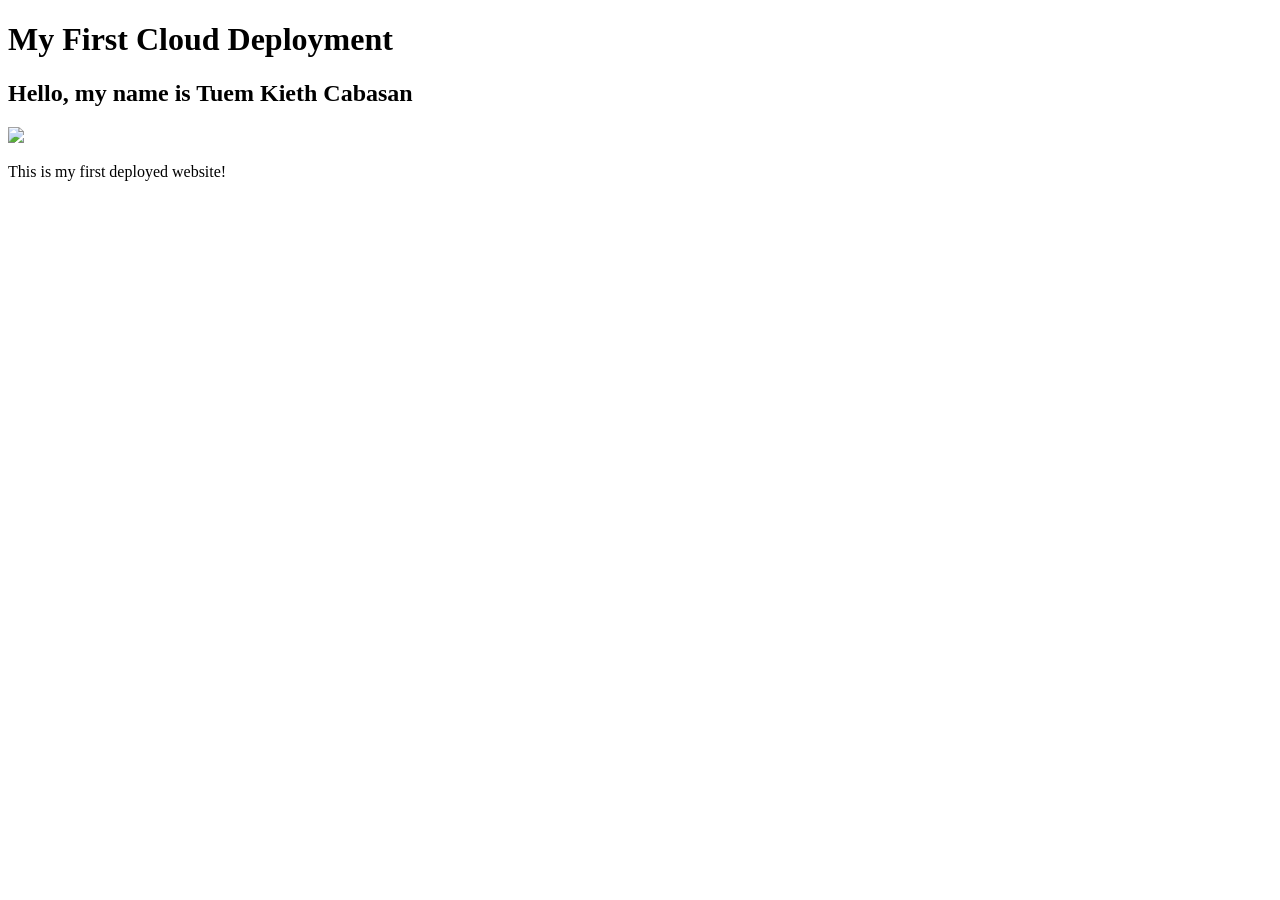
==== index.html @ f7c826b4 "Update image source in index.html" ====
<!DOCTYPE html>
<html>
<body>
  <h1>My First Cloud Deployment</h1>
  <h2>Hello, my name is Tuem Kieth Cabasan</h2>
  <img src="https://raw.githubusercontent.com/CzarLeMajeste/CloudOpsBasic-TK/refs/heads/main/kayle-lol-splash.avif" width="200"/>
  <p>This is my first deployed website!</p>
</body>
</html>
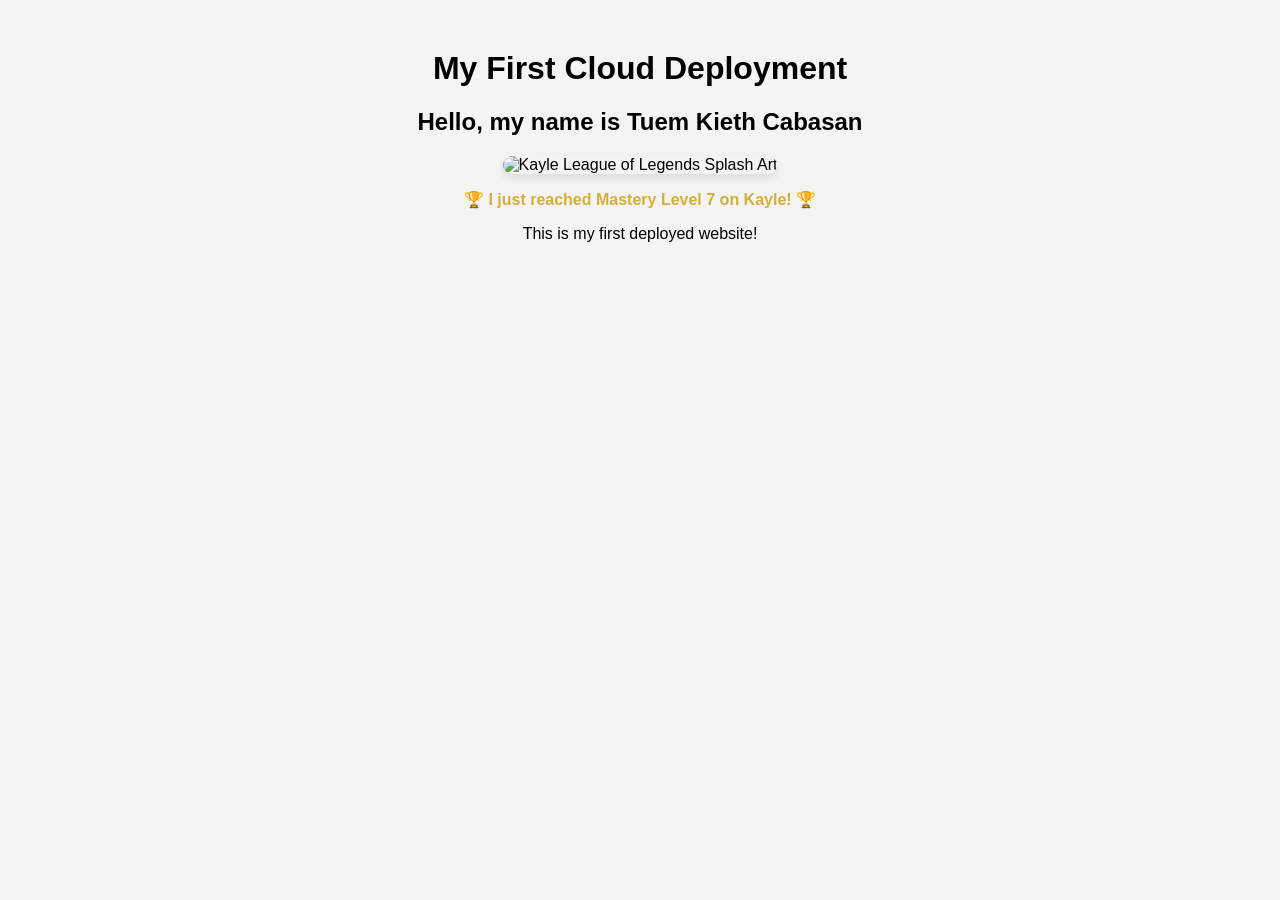
==== commit ea97258b: "Update index.html" ====
--- a/index.html
+++ b/index.html
@@ -1,9 +1,38 @@
 <!DOCTYPE html>
-<html>
+<html lang="en">
+<head>
+    <meta charset="UTF-8">
+    <meta name="viewport" content="width=device-width, initial-scale=1.0">
+    <title>My First Cloud Deployment</title>
+    <style>
+        body {
+            font-family: Arial, sans-serif;
+            text-align: center;
+            margin-top: 50px;
+            background-color: #f4f4f4;
+        }
+        img {
+            border-radius: 10px;
+            box-shadow: 0 4px 8px rgba(0,0,0,0.1);
+        }
+        .mastery {
+            color: #d4af37; /* Gold color for Level 7 Mastery */
+            font-weight: bold;
+        }
+    </style>
+</head>
 <body>
-  <h1>My First Cloud Deployment</h1>
-  <h2>Hello, my name is Tuem Kieth Cabasan</h2>
-  <img src="https://raw.githubusercontent.com/CzarLeMajeste/CloudOpsBasic-TK/refs/heads/main/kayle-lol-splash.avif" width="200"/>
-  <p>This is my first deployed website!</p>
+
+    <h1>My First Cloud Deployment</h1>
+    <h2>Hello, my name is Tuem Kieth Cabasan</h2>
+    
+    <img src="https://raw.githubusercontent.com/CzarLeMajeste/CloudOpsBasic-TK/refs/heads/main/kayle-lol-splash.avif" 
+         width="200" 
+         alt="Kayle League of Legends Splash Art"/>
+    
+    <p class="mastery">🏆 I just reached Mastery Level 7 on Kayle! 🏆</p>
+    
+    <p>This is my first deployed website!</p>
+
 </body>
 </html>
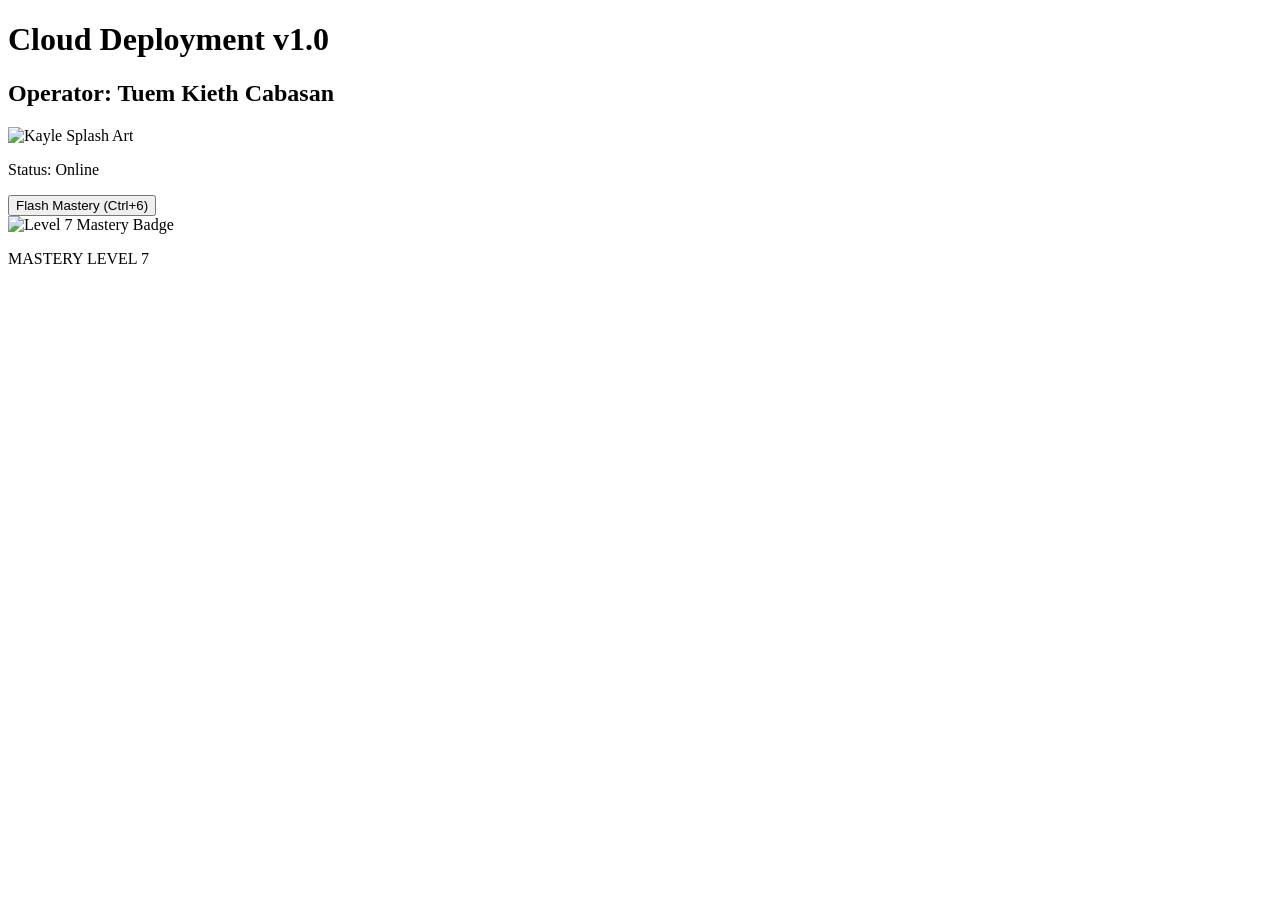
==== commit 7e950527: "Update index.html" ====
--- a/index.html
+++ b/index.html
@@ -3,36 +3,33 @@
 <head>
     <meta charset="UTF-8">
     <meta name="viewport" content="width=device-width, initial-scale=1.0">
-    <title>My First Cloud Deployment</title>
-    <style>
-        body {
-            font-family: Arial, sans-serif;
-            text-align: center;
-            margin-top: 50px;
-            background-color: #f4f4f4;
-        }
-        img {
-            border-radius: 10px;
-            box-shadow: 0 4px 8px rgba(0,0,0,0.1);
-        }
-        .mastery {
-            color: #d4af37; /* Gold color for Level 7 Mastery */
-            font-weight: bold;
-        }
-    </style>
+    <title>Tuem's Cloud Portal</title>
+    <link rel="stylesheet" href="style.css">
 </head>
 <body>
 
-    <h1>My First Cloud Deployment</h1>
-    <h2>Hello, my name is Tuem Kieth Cabasan</h2>
-    
-    <img src="https://raw.githubusercontent.com/CzarLeMajeste/CloudOpsBasic-TK/refs/heads/main/kayle-lol-splash.avif" 
-         width="200" 
-         alt="Kayle League of Legends Splash Art"/>
-    
-    <p class="mastery">🏆 I just reached Mastery Level 7 on Kayle! 🏆</p>
-    
-    <p>This is my first deployed website!</p>
+    <div class="card">
+        <h1>Cloud Deployment v1.0</h1>
+        <h2>Operator: Tuem Kieth Cabasan</h2>
+        
+        <div class="profile-container">
+            <img src="https://raw.githubusercontent.com/CzarLeMajeste/CloudOpsBasic-TK/refs/heads/main/kayle-lol-splash.avif" 
+                 class="profile-pic" 
+                 alt="Kayle Splash Art">
+        </div>
 
+        <p>Status: <span id="status-text">Online</span></p>
+
+        <button id="mastery-btn" onclick="flashMastery()">Flash Mastery (Ctrl+6)</button>
+        
+        <div id="mastery-container" class="hidden">
+            <img src="https://static.wikia.nocookie.net/leagueoflegends/images/d/d8/Champion_Mastery_Level_7_Flair.png" 
+                 class="mastery-badge" 
+                 alt="Level 7 Mastery Badge">
+            <p class="gold-text">MASTERY LEVEL 7</p>
+        </div>
+    </div>
+
+    <script src="script.js"></script>
 </body>
 </html>
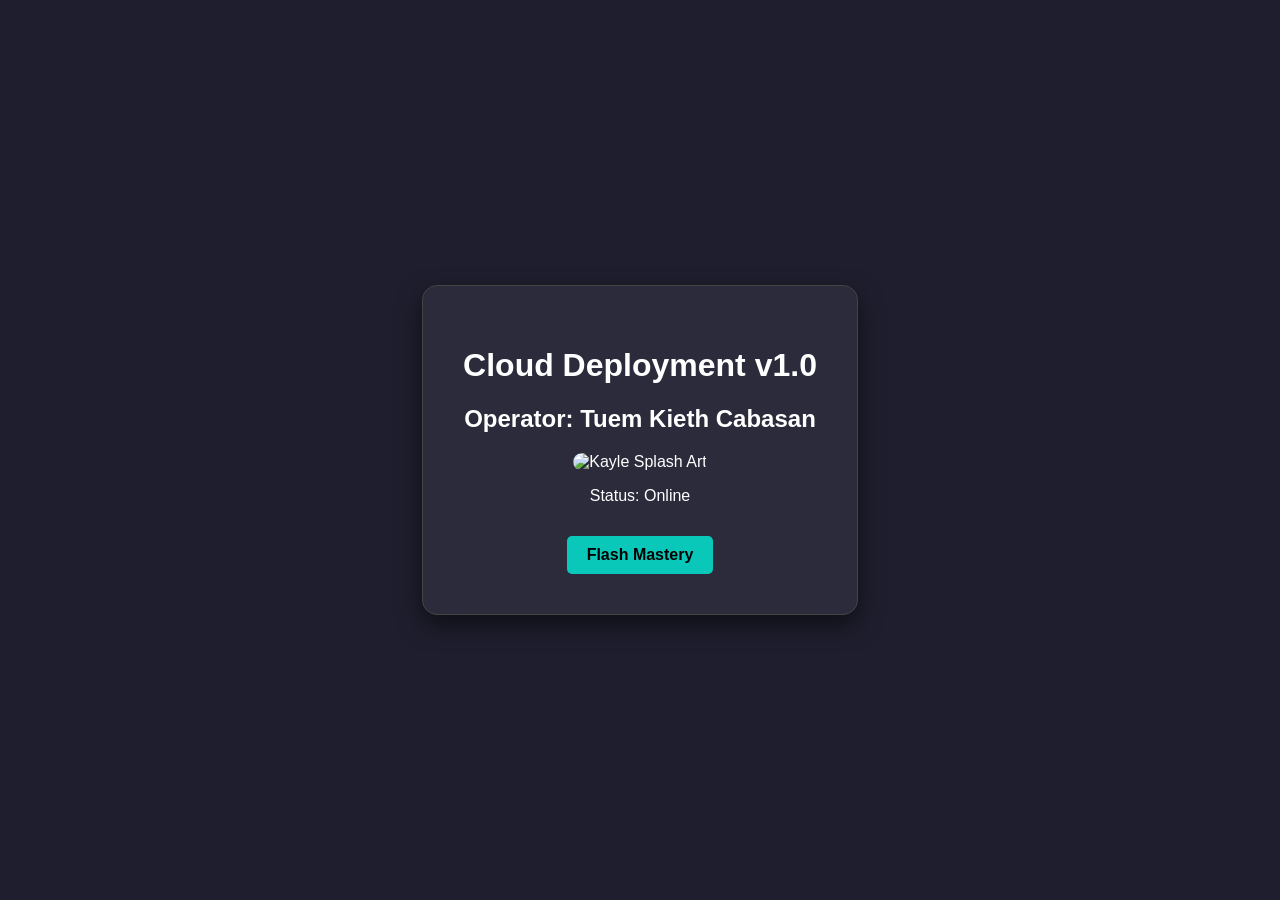
==== commit f9141b72: "Update index.html" ====
--- a/index.html
+++ b/index.html
@@ -20,10 +20,10 @@
 
         <p>Status: <span id="status-text">Online</span></p>
 
-        <button id="mastery-btn" onclick="flashMastery()">Flash Mastery (Ctrl+6)</button>
+        <button id="mastery-btn" onclick="flashMastery()">Flash Mastery </button>
         
         <div id="mastery-container" class="hidden">
-            <img src="https://static.wikia.nocookie.net/leagueoflegends/images/d/d8/Champion_Mastery_Level_7_Flair.png" 
+            <img src="https://github.com/CzarLeMajeste/CloudOpsBasic-TK/blob/main/badge.jpeg?raw=true" 
                  class="mastery-badge" 
                  alt="Level 7 Mastery Badge">
             <p class="gold-text">MASTERY LEVEL 7</p>
--- a/style.css
+++ b/style.css
@@ -0,0 +1,77 @@
+/* General Page Styling */
+body {
+    font-family: 'Segoe UI', Tahoma, Geneva, Verdana, sans-serif;
+    background-color: #1e1e2e; /* Dark theme background */
+    color: white;
+    display: flex;
+    justify-content: center;
+    align-items: center;
+    min-height: 100vh;
+    margin: 0;
+}
+
+/* The Card Container */
+.card {
+    background-color: #2b2b3b;
+    padding: 40px;
+    border-radius: 15px;
+    box-shadow: 0 10px 25px rgba(0,0,0,0.5);
+    text-align: center;
+    max-width: 400px;
+    border: 1px solid #444;
+}
+
+/* Profile Image Styling */
+.profile-pic {
+    width: 200px;
+    border-radius: 10px;
+    transition: transform 0.3s ease; /* Smooth hover effect */
+}
+
+.profile-pic:hover {
+    transform: scale(1.05); /* slightly zoom in on hover */
+}
+
+/* Button Styling */
+button {
+    background-color: #0ac8b9; /* Kayle Green/Blue */
+    color: #000;
+    border: none;
+    padding: 10px 20px;
+    font-size: 16px;
+    font-weight: bold;
+    border-radius: 5px;
+    cursor: pointer;
+    margin-top: 15px;
+    transition: background-color 0.2s;
+}
+
+button:hover {
+    background-color: #fff;
+}
+
+/* Mastery Badge Styling */
+.hidden {
+    display: none; /* Hidden by default */
+}
+
+.mastery-badge {
+    width: 120px;
+    margin-top: 20px;
+    animation: popUp 0.5s ease-out; /* The animation */
+}
+
+.gold-text {
+    color: #d4af37;
+    font-weight: bold;
+    letter-spacing: 2px;
+    font-size: 1.2em;
+    text-shadow: 0px 0px 10px rgba(212, 175, 55, 0.5);
+}
+
+/* Animation Keyframes */
+@keyframes popUp {
+    0% { transform: scale(0); opacity: 0; }
+    80% { transform: scale(1.2); opacity: 1; }
+    100% { transform: scale(1); }
+}
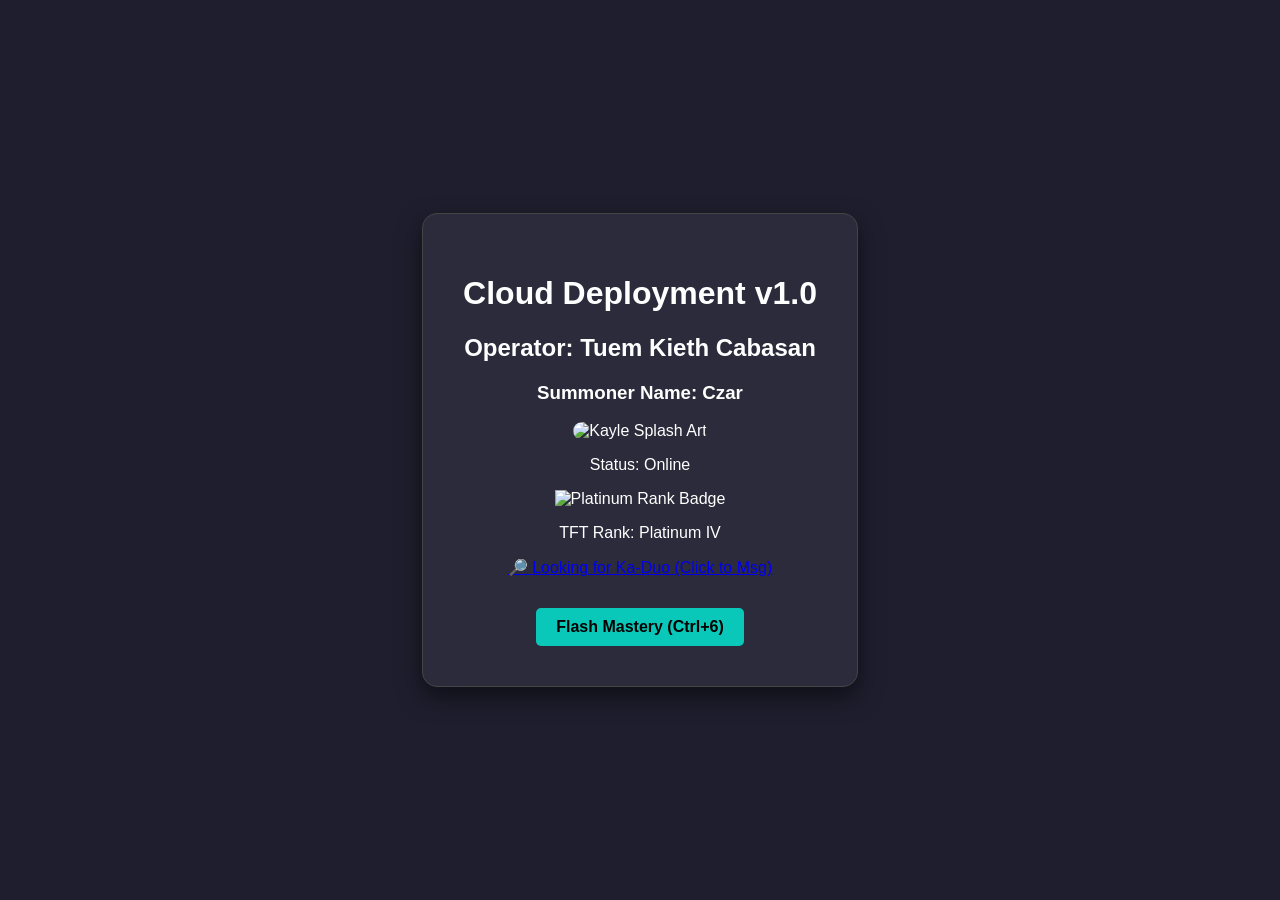
==== commit 07469b58: "Update index.html" ====
--- a/index.html
+++ b/index.html
@@ -12,6 +12,8 @@
         <h1>Cloud Deployment v1.0</h1>
         <h2>Operator: Tuem Kieth Cabasan</h2>
         
+        <h3 class="ign">Summoner Name: Czar</h3>
+        
         <div class="profile-container">
             <img src="https://raw.githubusercontent.com/CzarLeMajeste/CloudOpsBasic-TK/refs/heads/main/kayle-lol-splash.avif" 
                  class="profile-pic" 
@@ -20,13 +22,26 @@
 
         <p>Status: <span id="status-text">Online</span></p>
 
-        <button id="mastery-btn" onclick="flashMastery()">Flash Mastery </button>
+        <div class="tft-section">
+            <img src="https://raw.communitydragon.org/latest/plugins/rcp-fe-lol-static-assets/global/default/images/ranked-emblem/emblem-platinum.png" 
+                 class="rank-badge" 
+                 alt="Platinum Rank Badge">
+            
+            <p>TFT Rank: <span class="rank-plat">Platinum IV</span></p>
+            
+            <a href="https://www.facebook.com/PUT_YOUR_FB_LINK_HERE" target="_blank" class="lfd-link">
+                <p class="lfd">🔎 Looking for Ka-Duo (Click to Msg)</p>
+            </a>
+        </div>
+
+        <button id="mastery-btn" onclick="flashMastery()">Flash Mastery (Ctrl+6)</button>
         
         <div id="mastery-container" class="hidden">
-            <img src="https://github.com/CzarLeMajeste/CloudOpsBasic-TK/blob/main/badge.jpeg?raw=true" 
+            <img src="https://static.wikia.nocookie.net/leagueoflegends/images/d/d8/Champion_Mastery_Level_7_Flair.png" 
                  class="mastery-badge" 
                  alt="Level 7 Mastery Badge">
             <p class="gold-text">MASTERY LEVEL 7</p>
+            <p class="mastery-msg">🏆 I just reached Mastery Level 7 on Kayle! 🏆</p>
         </div>
     </div>
 
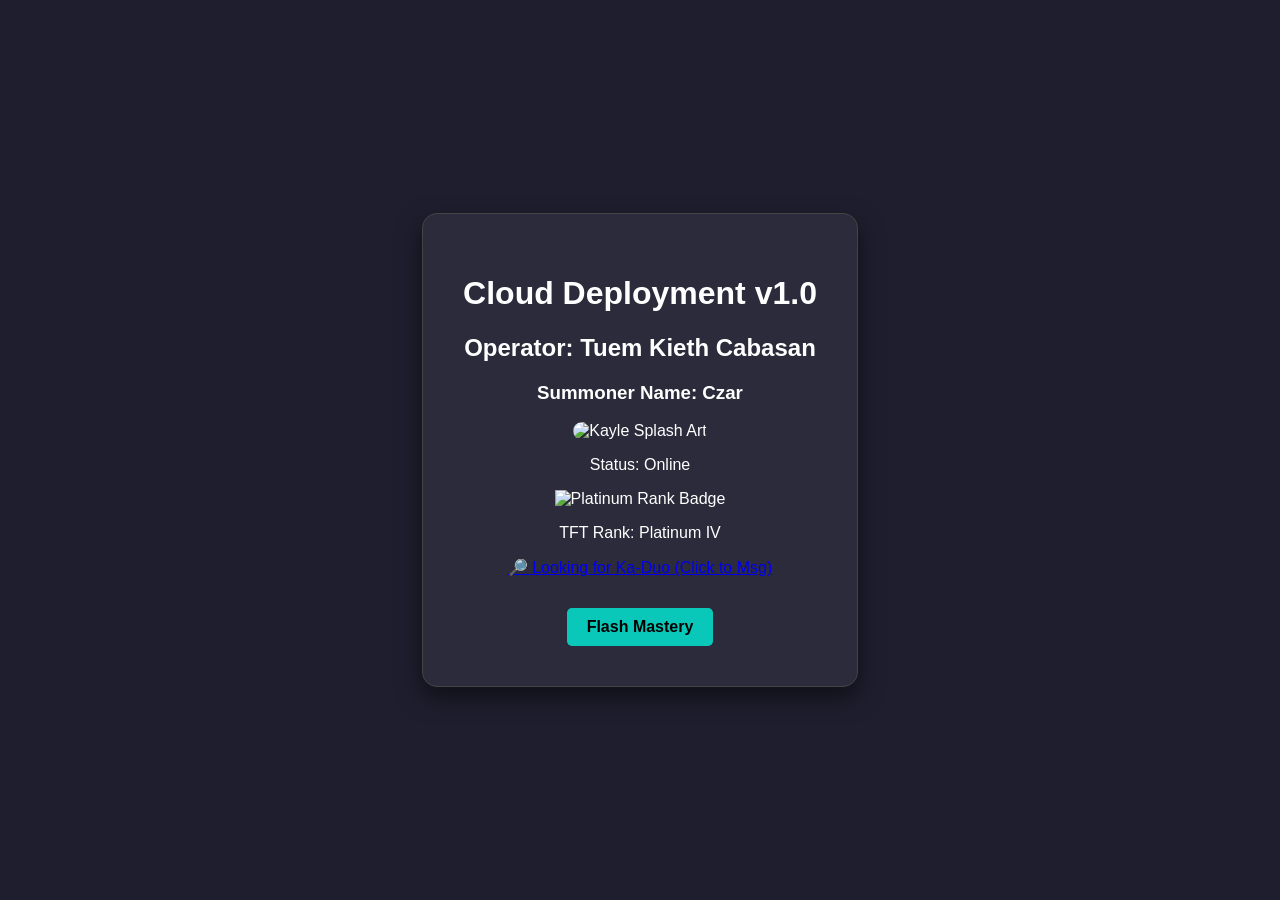
==== commit fe9b47f8: "Update mastery button text and image source" ====
--- a/index.html
+++ b/index.html
@@ -29,15 +29,15 @@
             
             <p>TFT Rank: <span class="rank-plat">Platinum IV</span></p>
             
-            <a href="https://www.facebook.com/PUT_YOUR_FB_LINK_HERE" target="_blank" class="lfd-link">
+            <a href="https://web.facebook.com/kabasan.tikka/about">
                 <p class="lfd">🔎 Looking for Ka-Duo (Click to Msg)</p>
             </a>
         </div>
 
-        <button id="mastery-btn" onclick="flashMastery()">Flash Mastery (Ctrl+6)</button>
+        <button id="mastery-btn" onclick="flashMastery()">Flash Mastery </button>
         
         <div id="mastery-container" class="hidden">
-            <img src="https://static.wikia.nocookie.net/leagueoflegends/images/d/d8/Champion_Mastery_Level_7_Flair.png" 
+            <img src="https://github.com/CzarLeMajeste/CloudOpsBasic-TK/blob/main/badge.jpeg?raw=true" 
                  class="mastery-badge" 
                  alt="Level 7 Mastery Badge">
             <p class="gold-text">MASTERY LEVEL 7</p>
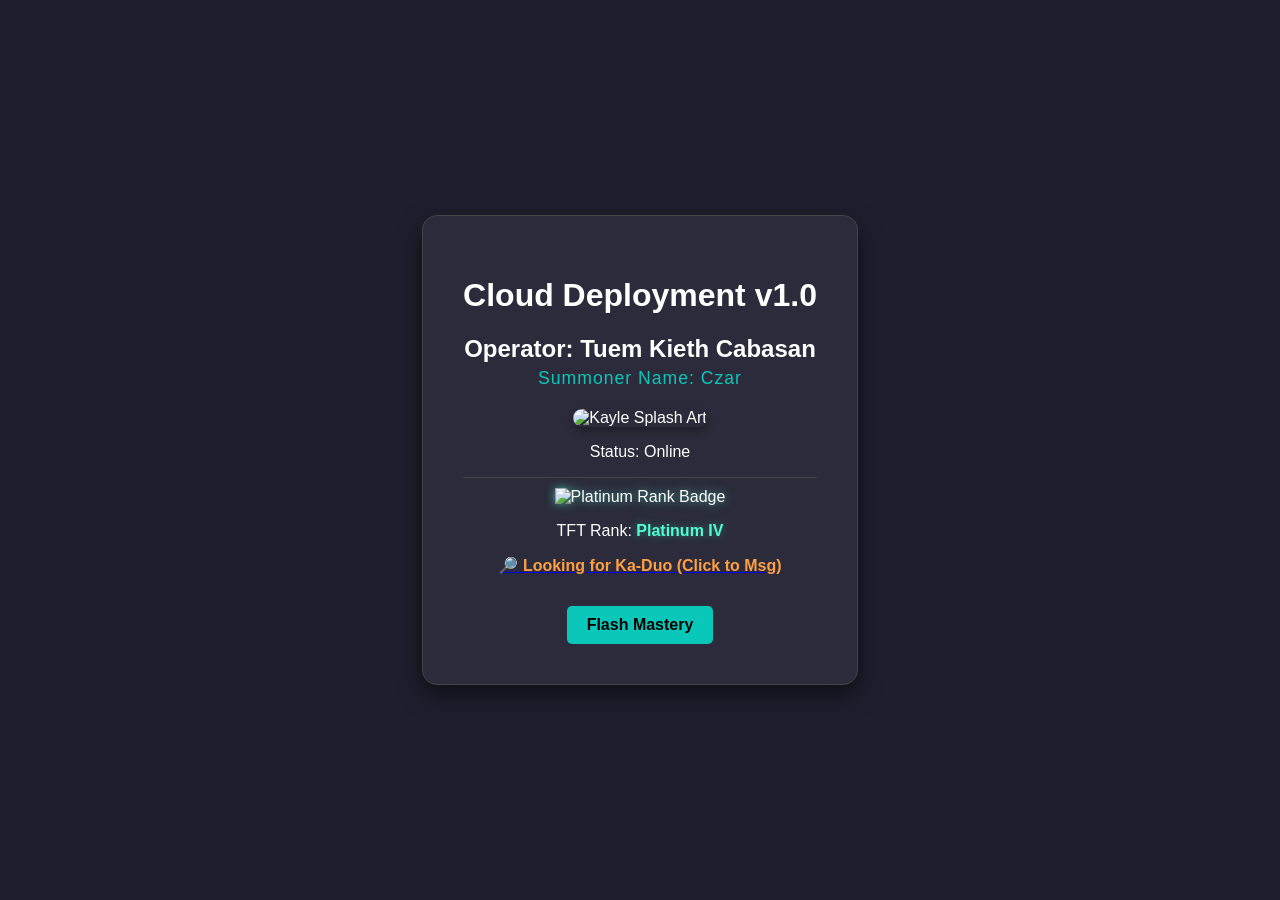
==== commit d2b2c289: "Update index.html" ====
--- a/index.html
+++ b/index.html
@@ -23,7 +23,7 @@
         <p>Status: <span id="status-text">Online</span></p>
 
         <div class="tft-section">
-            <img src="https://raw.communitydragon.org/latest/plugins/rcp-fe-lol-static-assets/global/default/images/ranked-emblem/emblem-platinum.png" 
+            <img src="https://github.com/CzarLeMajeste/CloudOpsBasic-TK/blob/main/platinum.jpg?raw=true" 
                  class="rank-badge" 
                  alt="Platinum Rank Badge">
             
--- a/style.css
+++ b/style.css
@@ -25,16 +25,27 @@
 .profile-pic {
     width: 200px;
     border-radius: 10px;
-    transition: transform 0.3s ease; /* Smooth hover effect */
+    transition: transform 0.3s ease;
+    box-shadow: 0 4px 10px rgba(0,0,0,0.3);
 }
 
 .profile-pic:hover {
-    transform: scale(1.05); /* slightly zoom in on hover */
+    transform: scale(1.05);
+}
+
+/* IGN Styling */
+.ign {
+    color: #0ac8b9; /* Kayle Teal */
+    margin-top: -15px;
+    margin-bottom: 20px;
+    font-weight: normal;
+    font-size: 1.1em;
+    letter-spacing: 1px;
 }
 
 /* Button Styling */
 button {
-    background-color: #0ac8b9; /* Kayle Green/Blue */
+    background-color: #0ac8b9;
     color: #000;
     border: none;
     padding: 10px 20px;
@@ -50,15 +61,55 @@
     background-color: #fff;
 }
 
-/* Mastery Badge Styling */
+/* --- TFT Section Styles --- */
+.tft-section {
+    margin-top: 15px;
+    margin-bottom: 15px;
+    padding-top: 10px;
+    border-top: 1px solid #444;
+}
+
+/* Rank Badge Styling */
+.rank-badge {
+    width: 80px;
+    height: auto;
+    margin-bottom: -10px;
+    filter: drop-shadow(0 0 5px rgba(79, 255, 211, 0.6)); /* Platinum glow */
+    animation: float 3s ease-in-out infinite;
+}
+
+.rank-plat {
+    color: #4fffd3; /* Platinum Color */
+    font-weight: bold;
+    text-shadow: 0 0 10px rgba(79, 255, 211, 0.4);
+}
+
+.lfd-link {
+    text-decoration: none;
+}
+
+.lfd {
+    color: #ff9f43; /* Orange */
+    font-weight: bold;
+    cursor: pointer;
+    animation: pulse 2s infinite;
+    transition: transform 0.2s;
+}
+
+.lfd:hover {
+    color: #ffb776;
+    text-decoration: underline;
+}
+
+/* --- Mastery Badge & Animation --- */
 .hidden {
-    display: none; /* Hidden by default */
+    display: none;
 }
 
 .mastery-badge {
     width: 120px;
     margin-top: 20px;
-    animation: popUp 0.5s ease-out; /* The animation */
+    animation: popUp 0.5s ease-out;
 }
 
 .gold-text {
@@ -67,11 +118,29 @@
     letter-spacing: 2px;
     font-size: 1.2em;
     text-shadow: 0px 0px 10px rgba(212, 175, 55, 0.5);
+    margin-bottom: 5px;
 }
 
-/* Animation Keyframes */
+.mastery-msg {
+    font-size: 0.9em;
+    color: #ddd;
+}
+
+/* Animations */
 @keyframes popUp {
     0% { transform: scale(0); opacity: 0; }
     80% { transform: scale(1.2); opacity: 1; }
     100% { transform: scale(1); }
 }
+
+@keyframes pulse {
+    0% { opacity: 1; }
+    50% { opacity: 0.5; }
+    100% { opacity: 1; }
+}
+
+@keyframes float {
+    0% { transform: translateY(0px); }
+    50% { transform: translateY(-5px); }
+    100% { transform: translateY(0px); }
+}
